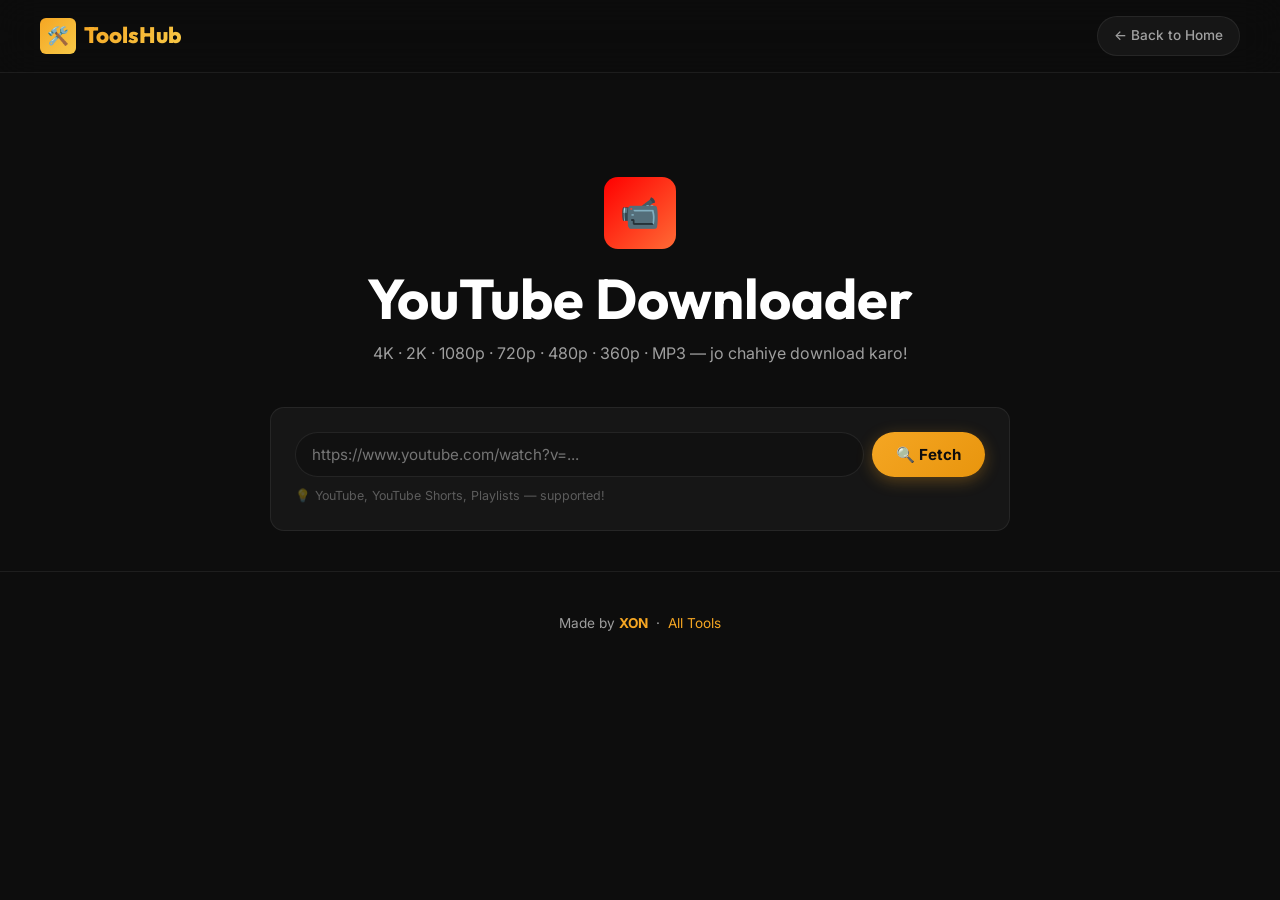
==== tools/youtube-downloader/index.html @ 8981f018 "XON Tools - Initial Release" ====
<!DOCTYPE html>
<html lang="en">
<head>
  <meta charset="UTF-8" />
  <meta name="viewport" content="width=device-width, initial-scale=1.0" />
  <title>YouTube Downloader — ToolsHub</title>
  <meta name="description" content="YouTube video aur audio free mein download karo — 4K, 2K, 1080p, 720p, MP3!" />
  <link rel="stylesheet" href="../../assets/css/global.css" />
  <style>
    .tool-page { max-width: 820px; margin: 0 auto; padding: var(--space-xl); }

    .url-row { display: flex; gap: var(--space-sm); }
    .url-row .input { flex: 1; border-radius: var(--radius-full); }
    .url-row .btn   { flex-shrink: 0; }

    /* Video Preview */
    .video-preview { display:none; border-radius: var(--radius-xl); overflow:hidden;
                     background: var(--bg-card); border: 1px solid var(--border); margin-top: var(--space-lg); }
    .thumb-wrap    { position: relative; }
    .preview-thumb { width: 100%; max-height: 280px; object-fit: cover; display: block; }
    .thumb-duration{ position: absolute; bottom: 10px; right: 10px; background: rgba(0,0,0,0.8);
                     padding: 4px 10px; border-radius: var(--radius-sm); font-size: 0.82rem; font-weight: 700; }
    .preview-info  { padding: var(--space-lg); }
    .preview-title { font-size: 1.1rem; font-weight: 700; margin-bottom: var(--space-sm); line-height: 1.4; }
    .preview-meta  { display:flex; gap: var(--space-md); flex-wrap: wrap; }
    .meta-item     { font-size: 0.8rem; color: var(--text-muted); }

    /* Quality Categories */
    .quality-section { margin-top: var(--space-lg); }
    .quality-cat     { margin-bottom: var(--space-lg); }
    .quality-label   { font-size: 0.78rem; font-weight: 700; letter-spacing: 0.08em;
                       text-transform: uppercase; color: var(--text-muted); margin-bottom: var(--space-sm); }

    .quality-grid    { display: grid; grid-template-columns: repeat(auto-fill, minmax(140px,1fr)); gap: var(--space-sm); }

    .q-btn {
      padding: 12px 10px; background: var(--bg-card); border: 1.5px solid var(--border);
      border-radius: var(--radius-md); color: var(--text-secondary); font-size: 0.82rem;
      font-weight: 600; cursor: pointer; transition: all var(--transition-fast);
      text-align: center; font-family: var(--font-body); position: relative; overflow: hidden;
    }
    .q-btn:hover { border-color: var(--accent-purple); color: var(--accent-purple);
                   background: rgba(108,99,255,0.12); }
    .q-btn.selected { border-color: var(--accent-purple); color: var(--text-primary);
                      background: rgba(108,99,255,0.25); box-shadow: 0 0 20px rgba(108,99,255,0.2); }

    /* Quality badges */
    .q-badge { display: block; font-size: 1.1rem; font-weight: 800; margin-bottom: 2px; }
    .q-sub   { font-size: 0.7rem; color: var(--text-muted); font-weight: 400; }
    .q-btn.selected .q-sub { color: rgba(255,255,255,0.6); }

    /* Special quality colors */
    .q-4k    .q-badge { color: #FFD700; }
    .q-2k    .q-badge { color: #00FFA3; }
    .q-1080  .q-badge { color: var(--accent-cyan); }
    .q-720   .q-badge { color: var(--accent-purple); }
    .q-audio .q-badge { color: var(--accent-pink); }

    .download-row { display: flex; gap: var(--space-sm); margin-top: var(--space-lg); align-items: center; }
    .selected-info { flex: 1; font-size: 0.85rem; color: var(--text-muted); }
    .selected-info strong { color: var(--accent-cyan); }

    .progress-wrap { display: none; margin-top: var(--space-md); }
    .progress-bar  { height: 8px; background: rgba(255,255,255,0.1); border-radius: 4px; overflow: hidden; }
    .progress-fill { height: 100%; background: linear-gradient(90deg, var(--accent-purple), var(--accent-cyan));
                     border-radius: 4px; width: 0%; transition: width 0.3s ease;
                     animation: prog-shimmer 1.5s infinite; }
    @keyframes prog-shimmer { 0%,100%{opacity:1} 50%{opacity:0.7} }

    @media (max-width: 540px) { .url-row { flex-direction: column; } .download-row { flex-direction: column; } }
  </style>
</head>
<body>

<nav class="navbar">
  <a href="../../index.html" class="nav-logo">
    <div class="logo-icon">🛠️</div><span>ToolsHub</span>
  </a>
  <a href="../../index.html" class="nav-back-btn">← Back to Home</a>
</nav>

<div class="tool-page">
  <div class="tool-header">
    <div class="tool-icon-big bg-youtube animate-float">📹</div>
    <h1>YouTube Downloader</h1>
    <p style="margin-top:8px;">4K · 2K · 1080p · 720p · 480p · 360p · MP3 — jo chahiye download karo!</p>
  </div>

  <div class="card animate-fadeInUp delay-1">
    <div class="url-row">
      <input type="url" id="yt-url" class="input"
             placeholder="https://www.youtube.com/watch?v=..."
             onkeydown="if(event.key==='Enter') fetchInfo()" />
      <button class="btn btn-primary" onclick="fetchInfo()" id="fetch-btn">🔍 Fetch</button>
    </div>
    <p style="font-size:0.78rem; color:var(--text-muted); margin-top: var(--space-sm);">
      💡 YouTube, YouTube Shorts, Playlists — supported!
    </p>
  </div>

  <!-- Video Preview -->
  <div class="video-preview animate-fadeInUp delay-2" id="video-preview">
    <div class="thumb-wrap">
      <img id="preview-thumb" class="preview-thumb" src="" alt="Thumbnail" />
      <span class="thumb-duration" id="preview-duration"></span>
    </div>
    <div class="preview-info">
      <div class="preview-title" id="preview-title"></div>
      <div class="preview-meta">
        <span class="meta-item">👁️ <span id="preview-views"></span> views</span>
        <span class="meta-item">👤 <span id="preview-channel"></span></span>
      </div>
    </div>
  </div>

  <!-- Quality Selector -->
  <div class="quality-section" id="quality-section" style="display:none;">

    <!-- Video Qualities -->
    <div class="quality-cat" id="cat-video">
      <div class="quality-label">🎬 Video Quality</div>
      <div class="quality-grid" id="grid-video"></div>
    </div>

    <!-- Audio Only -->
    <div class="quality-cat" id="cat-audio">
      <div class="quality-label">🎵 Audio Only</div>
      <div class="quality-grid" id="grid-audio"></div>
    </div>

    <!-- Download Bar -->
    <div class="download-row">
      <div class="selected-info" id="selected-info">👆 Upar se quality chuno</div>
      <button class="btn btn-primary" id="dl-btn" onclick="downloadVideo()" disabled>
        ⬇️ Download
      </button>
    </div>

    <div class="progress-wrap" id="progress-wrap">
      <div style="display:flex;justify-content:space-between;font-size:0.8rem;color:var(--text-muted);margin-bottom:6px;">
        <span id="progress-label">Downloading...</span>
        <span id="progress-pct"></span>
      </div>
      <div class="progress-bar"><div class="progress-fill" id="progress-fill"></div></div>
    </div>
  </div>

</div>

<footer class="footer">
  <p>Made by <strong style="color:#F5A623">XON</strong> &nbsp;&middot;&nbsp; <a href="../../index.html">All Tools</a></p>
</footer>

<script src="../../assets/js/global.js"></script>
<script>
  let videoInfo    = null;
  let selectedFmt  = null;

  // Quality ordering map for sorting
  const Q_ORDER = { '4K':0, '2K':1, '1440p':2, '1080p':3, '720p':4, '480p':5, '360p':6, '240p':7, '144p':8 };
  const AUDIO_ORDER = { 'MP3': 0, 'M4A': 1, 'WEBM Audio': 2, 'OGG': 3 };

  function fmtDuration(sec) {
    if (!sec) return '';
    const h = Math.floor(sec/3600), m = Math.floor((sec%3600)/60), s = sec%60;
    return h ? `${h}:${String(m).padStart(2,'0')}:${String(s).padStart(2,'0')}` : `${m}:${String(s).padStart(2,'0')}`;
  }
  function fmtViews(n) {
    if (!n) return '?';
    if (n >= 1e9) return (n/1e9).toFixed(1)+'B';
    if (n >= 1e6) return (n/1e6).toFixed(1)+'M';
    if (n >= 1e3) return (n/1e3).toFixed(1)+'K';
    return n;
  }

  async function fetchInfo() {
    const url = document.getElementById('yt-url').value.trim();
    if (!url) { showToast('YouTube URL daalen pehle!', 'error'); return; }

    const btn = document.getElementById('fetch-btn');
    setLoading(btn, true);
    document.getElementById('quality-section').style.display = 'none';
    document.getElementById('video-preview').style.display   = 'none';

    try {
      const res  = await fetch(`${API_BASE}/youtube/info`, {
        method: 'POST', headers: { 'Content-Type': 'application/json' },
        body: JSON.stringify({ url })
      });
      const data = await res.json();
      if (!res.ok) throw new Error(data.error || 'Fetch fail hua');

      videoInfo = data;
      renderPreview(data);
      renderQualities(data.formats || []);
      showToast('Video info mil gayi!', 'success');
    } catch(e) { showToast(e.message, 'error'); }
    finally { setLoading(btn, false); }
  }

  function renderPreview(d) {
    document.getElementById('preview-thumb').src    = d.thumbnail || '';
    document.getElementById('preview-title').textContent   = d.title || 'Unknown';
    document.getElementById('preview-duration').textContent= fmtDuration(d.duration);
    document.getElementById('preview-views').textContent   = fmtViews(d.view_count);
    document.getElementById('preview-channel').textContent = d.uploader || '';
    document.getElementById('video-preview').style.display = 'block';
  }

  function qualityLabel(fmt) {
    const h = fmt.height;
    if (h >= 2160) return '4K';
    if (h >= 1440) return '2K';
    if (h >= 1080) return '1080p';
    if (h >= 720)  return '720p';
    if (h >= 480)  return '480p';
    if (h >= 360)  return '360p';
    if (h >= 240)  return '240p';
    if (h)         return h+'p';
    return null;
  }

  function audioLabel(ext) {
    const map = { mp3:'MP3', m4a:'M4A', webm:'WEBM Audio', ogg:'OGG', opus:'OPUS' };
    return map[ext] || ext.toUpperCase();
  }

  function renderQualities(formats) {
    // Separate video + audio-only
    const videoFmts = [];
    const audioFmts = [];
    const seen = new Set();

    formats.forEach(f => {
      const lbl = f.label || '';
      const isAudio = lbl.toLowerCase().includes('audio') || (f.vcodec === 'none' || !f.height);
      if (isAudio) {
        // dedupe by ext
        const key = f.ext;
        if (!seen.has('a_'+key)) { seen.add('a_'+key); audioFmts.push(f); }
      } else {
        const qlbl = qualityLabel(f);
        if (qlbl && !seen.has(qlbl)) { seen.add(qlbl); videoFmts.push({...f, _qlbl: qlbl}); }
      }
    });

    // Sort video: 4K→144p
    videoFmts.sort((a,b) => (Q_ORDER[a._qlbl]??99) - (Q_ORDER[b._qlbl]??99));

    // Render video grid
    const vGrid = document.getElementById('grid-video');
    vGrid.innerHTML = '';
    if (videoFmts.length === 0) {
      vGrid.innerHTML = '<span style="color:var(--text-muted);font-size:0.82rem">Video formats nahi mile</span>';
    }
    videoFmts.forEach(f => {
      const ql = f._qlbl;
      const cls = ql === '4K' ? 'q-4k' : ql === '2K' ? 'q-2k' : ql === '1080p' ? 'q-1080' : 'q-720';
      const size = f.filesize ? ` · ${formatBytes(f.filesize)}` : '';
      const special = (ql === '4K' || ql === '2K') ? ' ⭐' : '';
      const btn = document.createElement('button');
      btn.className = `q-btn ${cls}`;
      btn.dataset.fmtId  = f.format_id;
      btn.dataset.label  = `${ql} Video (${f.ext.toUpperCase()})`;
      btn.innerHTML = `<span class="q-badge">${ql}${special}</span>
                       <span class="q-sub">${f.ext.toUpperCase()}${size}</span>`;
      btn.onclick = () => selectFmt(btn, f);
      vGrid.appendChild(btn);
    });

    // Render audio grid
    const aGrid = document.getElementById('grid-audio');
    aGrid.innerHTML = '';
    audioFmts.forEach(f => {
      const albl = audioLabel(f.ext);
      const size = f.filesize ? ` · ${formatBytes(f.filesize)}` : '';
      const btn  = document.createElement('button');
      btn.className = 'q-btn q-audio';
      btn.dataset.fmtId = f.format_id;
      btn.dataset.label = `${albl} Audio`;
      btn.innerHTML = `<span class="q-badge">🎵 ${albl}</span>
                       <span class="q-sub">Audio Only${size}</span>`;
      btn.onclick = () => selectFmt(btn, f);
      aGrid.appendChild(btn);
    });

    document.getElementById('quality-section').style.display = 'block';
    document.getElementById('dl-btn').disabled = true;
    selectedFmt = null;
    document.getElementById('selected-info').innerHTML = '👆 Upar se quality chuno';
  }

  function selectFmt(btn, fmt) {
    document.querySelectorAll('.q-btn').forEach(b => b.classList.remove('selected'));
    btn.classList.add('selected');
    selectedFmt = fmt;
    selectedFmt.label = btn.dataset.label;
    document.getElementById('selected-info').innerHTML =
      `Selected: <strong>${btn.dataset.label}</strong>`;
    document.getElementById('dl-btn').disabled = false;
  }

  async function downloadVideo() {
    if (!selectedFmt) { showToast('Quality select karo pehle!', 'error'); return; }
    const url     = document.getElementById('yt-url').value.trim();
    const quality = selectedFmt.label;   // e.g. '1080p', 'M4A', 'WEBM Audio'
    const btn     = document.getElementById('dl-btn');
    setLoading(btn, true);

    // Show progress bar
    const pw = document.getElementById('progress-wrap');
    const pf = document.getElementById('progress-fill');
    pw.style.display = 'block'; pf.style.width = '0%';
    document.getElementById('progress-label').textContent = quality + ' download ho raha hai...';

    // Fake progress (server-side download, we can't track real %)
    let fakeP = 0;
    const fakeTimer = setInterval(() => {
      fakeP = Math.min(fakeP + Math.random() * 5, 90);
      pf.style.width = fakeP + '%';
    }, 600);

    try {
      const res = await fetch(`${API_BASE}/youtube/download`, {
        method:  'POST',
        headers: { 'Content-Type': 'application/json' },
        body:    JSON.stringify({ url, quality }),
      });

      clearInterval(fakeTimer);

      if (!res.ok) {
        const err = await res.json();
        throw new Error(err.error || 'Download fail ho gaya');
      }

      pf.style.width = '95%';
      document.getElementById('progress-label').textContent = 'File taiyar — saving...';

      // Get filename from Content-Disposition header
      const cd       = res.headers.get('Content-Disposition') || '';
      const match    = cd.match(/filename="?([^"]+)"?/);
      const filename = match ? match[1] : `video_${quality}.mp4`;

      // Trigger browser download
      const blob    = await res.blob();
      const blobUrl = URL.createObjectURL(blob);
      const a = document.createElement('a');
      a.href = blobUrl; a.download = filename;
      document.body.appendChild(a); a.click();
      setTimeout(() => { URL.revokeObjectURL(blobUrl); a.remove(); }, 2000);

      pf.style.width = '100%';
      document.getElementById('progress-label').textContent = 'Download complete! ✅';
      showToast('Download ho gaya! 🎉', 'success');
      setTimeout(() => { pw.style.display = 'none'; }, 3000);

    } catch (e) {
      clearInterval(fakeTimer);
      pw.style.display = 'none';
      showToast(e.message || 'Download fail ho gaya', 'error');
    } finally {
      setLoading(btn, false);
    }
  }
</script>
</body>
</html>
---- assets/css/global.css ----
/* ============================================================
   GLOBAL CSS — Multi-Tool Website Design System
   ============================================================ */

@import url('https://fonts.googleapis.com/css2?family=Inter:wght@300;400;500;600;700;800&family=Outfit:wght@300;400;500;600;700;800&display=swap');

/* ── CSS Variables / Design Tokens ── */
:root {
  /* ── Backgrounds — Pure Black ── */
  --bg-primary:    #0D0D0D;
  --bg-secondary:  #111111;
  --bg-card:       #161616;
  --bg-card-hover: #1C1C1C;
  --bg-sidebar:    #0A0A0A;

  /* ── Accents ── */
  --accent-purple: #F5A623;   /* Amber/Gold — like the ⚡ in screenshot */
  --accent-cyan:   #FFFFFF;   /* Pure white for highlights */
  --accent-pink:   #FF5C5C;   /* Error/danger red */
  --accent-green:  #4ADE80;   /* Success green */
  --accent-blue:   #60A5FA;   /* Info blue */

  /* ── Text ── */
  --text-primary:   #FFFFFF;
  --text-secondary: rgba(255,255,255,0.60);
  --text-muted:     rgba(255,255,255,0.30);

  /* ── Borders ── */
  --border:         rgba(255,255,255,0.07);
  --border-hover:   rgba(255,255,255,0.15);
  --border-glow:    rgba(245,166,35,0.4);

  /* ── Gradients ── */
  --grad-purple: linear-gradient(135deg, #F5A623, #F7C948);
  --grad-cyan:   linear-gradient(135deg, #FFFFFF, #E0E0E0);
  --grad-hero:   linear-gradient(135deg, #0D0D0D 0%, #111111 50%, #0F0F0F 100%);
  --grad-card:   linear-gradient(135deg, rgba(245,166,35,0.06), rgba(255,255,255,0.02));

  /* ── Typography ── */
  --font-heading: 'Outfit', sans-serif;
  --font-body:    'Inter', sans-serif;

  /* ── Spacing ── */
  --space-xs:  4px;
  --space-sm:  8px;
  --space-md:  16px;
  --space-lg:  24px;
  --space-xl:  40px;
  --space-2xl: 64px;
  --space-3xl: 96px;

  /* ── Radius ── */
  --radius-sm:   6px;
  --radius-md:   10px;
  --radius-lg:   14px;
  --radius-xl:   20px;
  --radius-full: 9999px;

  /* ── Shadows ── */
  --shadow-card:  0 1px 3px rgba(0,0,0,0.6), 0 4px 16px rgba(0,0,0,0.4);
  --shadow-glow:  0 0 30px rgba(245,166,35,0.15);
  --shadow-hover: 0 4px 24px rgba(245,166,35,0.2);

  /* ── Transitions ── */
  --transition-fast:   0.15s ease;
  --transition-normal: 0.25s ease;
  --transition-slow:   0.4s ease;

  /* ── Z-index ── */
  --z-nav:     100;
  --z-modal:   200;
  --z-tooltip: 300;
}


/* ── Reset & Base ── */
*, *::before, *::after {
  box-sizing: border-box;
  margin: 0;
  padding: 0;
}

html {
  scroll-behavior: smooth;
  font-size: 16px;
}

body {
  font-family: var(--font-body);
  background: var(--bg-primary);
  color: var(--text-primary);
  line-height: 1.6;
  min-height: 100vh;
  overflow-x: hidden;
  -webkit-font-smoothing: antialiased;
}

/* ── Typography ── */
h1, h2, h3, h4, h5, h6 {
  font-family: var(--font-heading);
  font-weight: 700;
  line-height: 1.2;
}

h1 { font-size: clamp(2rem, 5vw, 3.5rem); }
h2 { font-size: clamp(1.5rem, 3vw, 2.5rem); }
h3 { font-size: clamp(1.2rem, 2.5vw, 1.75rem); }
h4 { font-size: 1.25rem; }

p {
  color: var(--text-secondary);
  line-height: 1.7;
}

a {
  color: var(--accent-purple);
  text-decoration: none;
  transition: color var(--transition-fast);
}
a:hover { color: var(--accent-cyan); }

/* ── Scrollbar ── */
::-webkit-scrollbar { width: 5px; }
::-webkit-scrollbar-track { background: #0D0D0D; }
::-webkit-scrollbar-thumb {
  background: #333;
  border-radius: var(--radius-full);
}
::-webkit-scrollbar-thumb:hover { background: #F5A623; }

/* ── Navbar ── */
.navbar {
  position: sticky;
  top: 0;
  z-index: var(--z-nav);
  display: flex;
  align-items: center;
  justify-content: space-between;
  padding: var(--space-md) var(--space-xl);
  background: rgba(13,13,13,0.92);
  backdrop-filter: blur(20px);
  -webkit-backdrop-filter: blur(20px);
  border-bottom: 1px solid var(--border);
  transition: all var(--transition-normal);
}

.nav-logo {
  display: flex;
  align-items: center;
  gap: var(--space-sm);
  font-family: var(--font-heading);
  font-size: 1.4rem;
  font-weight: 800;
  color: var(--text-primary);
  text-decoration: none;
}

.nav-logo .logo-icon {
  width: 36px;
  height: 36px;
  background: var(--grad-purple);
  border-radius: var(--radius-sm);
  display: flex;
  align-items: center;
  justify-content: center;
  font-size: 1.1rem;
}

.nav-logo span { 
  background: linear-gradient(135deg, #F5A623, #F7C948);
  -webkit-background-clip: text;
  -webkit-text-fill-color: transparent;
  background-clip: text;
}

.nav-links {
  display: flex;
  align-items: center;
  gap: var(--space-lg);
  list-style: none;
}

.nav-links a {
  color: var(--text-secondary);
  font-size: 0.9rem;
  font-weight: 500;
  transition: color var(--transition-fast);
}
.nav-links a:hover { color: var(--text-primary); }

.nav-back-btn {
  display: flex;
  align-items: center;
  gap: var(--space-xs);
  padding: 8px 16px;
  background: var(--bg-card);
  border: 1px solid var(--border);
  border-radius: var(--radius-full);
  color: var(--text-secondary);
  font-size: 0.85rem;
  font-weight: 500;
  text-decoration: none;
  transition: all var(--transition-fast);
}
.nav-back-btn:hover {
  background: var(--bg-card-hover);
  color: var(--text-primary);
  border-color: rgba(245,166,35,0.5);
}

/* ── Buttons ── */
.btn {
  display: inline-flex;
  align-items: center;
  justify-content: center;
  gap: var(--space-xs);
  padding: 12px 24px;
  border: none;
  border-radius: var(--radius-full);
  font-family: var(--font-body);
  font-size: 0.95rem;
  font-weight: 600;
  cursor: pointer;
  transition: all var(--transition-normal);
  text-decoration: none;
  white-space: nowrap;
}

.btn-primary {
  background: linear-gradient(135deg, #F5A623, #E8950D);
  color: #0D0D0D;
  font-weight: 700;
  box-shadow: 0 4px 16px rgba(245,166,35,0.3);
}
.btn-primary:hover {
  transform: translateY(-2px);
  box-shadow: 0 6px 24px rgba(245,166,35,0.5);
  color: #0D0D0D;
}

.btn-secondary {
  background: transparent;
  color: var(--text-primary);
  border: 1px solid var(--border);
}
.btn-secondary:hover {
  background: #1C1C1C;
  border-color: rgba(255,255,255,0.2);
  color: var(--text-primary);
}

.btn-cyan {
  background: #FFFFFF;
  color: #0D0D0D;
  font-weight: 700;
  box-shadow: 0 4px 16px rgba(255,255,255,0.1);
}
.btn-cyan:hover {
  transform: translateY(-2px);
  box-shadow: 0 6px 24px rgba(255,255,255,0.2);
  color: #0D0D0D;
}

.btn-lg { padding: 14px 32px; font-size: 1rem; }
.btn-sm { padding: 8px 16px; font-size: 0.85rem; }
.btn-full { width: 100%; }

.btn:disabled {
  opacity: 0.5;
  cursor: not-allowed;
  transform: none !important;
}

/* ── Cards ── */
.card {
  background: var(--bg-card);
  border: 1px solid var(--border);
  border-radius: var(--radius-lg);
  padding: var(--space-lg);
  transition: all var(--transition-normal);
}

.card:hover {
  background: var(--bg-card-hover);
  border-color: rgba(245,166,35,0.2);
  transform: translateY(-3px);
  box-shadow: 0 4px 20px rgba(0,0,0,0.5);
}

/* ── Form Inputs ── */
.input-group {
  display: flex;
  flex-direction: column;
  gap: var(--space-xs);
  margin-bottom: var(--space-md);
}

.input-group label {
  font-size: 0.85rem;
  font-weight: 500;
  color: var(--text-secondary);
}

.input, textarea, select {
  width: 100%;
  padding: 12px 16px;
  background: #111111;
  border: 1px solid rgba(255,255,255,0.08);
  border-radius: var(--radius-md);
  color: var(--text-primary);
  font-family: var(--font-body);
  font-size: 0.95rem;
  outline: none;
  transition: all var(--transition-fast);
  -webkit-appearance: none;
}

.input:focus, textarea:focus, select:focus {
  border-color: #F5A623;
  background: #161616;
  box-shadow: 0 0 0 3px rgba(245,166,35,0.12);
}

textarea {
  resize: vertical;
  min-height: 120px;
}

select option {
  background: #111111;
  color: var(--text-primary);
}

/* ── Badge ── */
.badge {
  display: inline-flex;
  align-items: center;
  padding: 4px 10px;
  border-radius: var(--radius-full);
  font-size: 0.75rem;
  font-weight: 600;
  letter-spacing: 0.03em;
}
.badge-purple { background: rgba(108,99,255,0.2); color: var(--accent-purple); border: 1px solid rgba(108,99,255,0.3); }
.badge-cyan   { background: rgba(0,212,255,0.15); color: var(--accent-cyan);   border: 1px solid rgba(0,212,255,0.3); }
.badge-green  { background: rgba(0,255,163,0.15); color: var(--accent-green);  border: 1px solid rgba(0,255,163,0.3); }
.badge-pink   { background: rgba(255,107,157,0.15); color: var(--accent-pink); border: 1px solid rgba(255,107,157,0.3); }

/* ── Result Box ── */
.result-box {
  background: rgba(0,0,0,0.3);
  border: 1px solid var(--border);
  border-radius: var(--radius-md);
  padding: var(--space-md);
  font-family: 'Courier New', monospace;
  font-size: 0.9rem;
  color: var(--accent-cyan);
  word-break: break-all;
  min-height: 60px;
  line-height: 1.6;
}

/* ── Loading Spinner ── */
.spinner {
  width: 20px;
  height: 20px;
  border: 2px solid rgba(245,166,35,0.2);
  border-top-color: #F5A623;
  border-radius: 50%;
  animation: spin 0.7s linear infinite;
  display: inline-block;
}

@keyframes spin {
  to { transform: rotate(360deg); }
}

/* ── Section ── */
.section {
  padding: var(--space-3xl) var(--space-xl);
  max-width: 1200px;
  margin: 0 auto;
}

.section-title {
  text-align: center;
  margin-bottom: var(--space-xl);
}

.section-title h2 {
  margin-bottom: var(--space-sm);
}

/* ── Tool Page Header ── */
.tool-header {
  text-align: center;
  padding: var(--space-2xl) var(--space-xl) var(--space-xl);
  max-width: 700px;
  margin: 0 auto;
}

.tool-icon-big {
  width: 72px;
  height: 72px;
  border-radius: var(--radius-lg);
  display: flex;
  align-items: center;
  justify-content: center;
  font-size: 2rem;
  margin: 0 auto var(--space-md);
}

/* ── Footer ── */
.footer {
  border-top: 1px solid var(--border);
  padding: var(--space-xl);
  text-align: center;
  color: var(--text-muted);
  font-size: 0.85rem;
}

.footer a {
  color: #F5A623;
}

/* ── Utility ── */
.text-center  { text-align: center; }
.text-gradient {
  background: linear-gradient(135deg, #F5A623, #F7C948);
  -webkit-background-clip: text;
  -webkit-text-fill-color: transparent;
  background-clip: text;
}
.hidden  { display: none !important; }
.flex    { display: flex; }
.gap-sm  { gap: var(--space-sm); }
.gap-md  { gap: var(--space-md); }
.mt-md   { margin-top: var(--space-md); }
.mt-lg   { margin-top: var(--space-lg); }
.mb-md   { margin-bottom: var(--space-md); }
.mb-lg   { margin-bottom: var(--space-lg); }

/* ── Animations ── */
@keyframes fadeInUp {
  from { opacity: 0; transform: translateY(30px); }
  to   { opacity: 1; transform: translateY(0); }
}

@keyframes fadeIn {
  from { opacity: 0; }
  to   { opacity: 1; }
}

@keyframes float {
  0%, 100% { transform: translateY(0px); }
  50%       { transform: translateY(-10px); }
}

@keyframes pulse-glow {
  0%, 100% { box-shadow: 0 0 20px rgba(108,99,255,0.3); }
  50%       { box-shadow: 0 0 40px rgba(108,99,255,0.6); }
}

.animate-fadeInUp { animation: fadeInUp 0.6s ease forwards; }
.animate-fadeIn   { animation: fadeIn 0.4s ease forwards; }
.animate-float    { animation: float 3s ease-in-out infinite; }
.animate-glow     { animation: pulse-glow 2s ease-in-out infinite; }

/* Stagger delays */
.delay-1 { animation-delay: 0.1s; opacity: 0; }
.delay-2 { animation-delay: 0.2s; opacity: 0; }
.delay-3 { animation-delay: 0.3s; opacity: 0; }
.delay-4 { animation-delay: 0.4s; opacity: 0; }
.delay-5 { animation-delay: 0.5s; opacity: 0; }

/* ── Toast Notification ── */
.toast-container {
  position: fixed;
  bottom: 24px;
  right: 24px;
  z-index: var(--z-tooltip);
  display: flex;
  flex-direction: column;
  gap: var(--space-sm);
}

.toast {
  padding: 12px 20px;
  border-radius: var(--radius-md);
  font-size: 0.9rem;
  font-weight: 500;
  background: rgba(15,16,41,0.95);
  border: 1px solid var(--border);
  backdrop-filter: blur(20px);
  animation: fadeInUp 0.3s ease;
  max-width: 320px;
  display: flex;
  align-items: center;
  gap: var(--space-sm);
}

.toast.success { border-color: var(--accent-green); color: var(--accent-green); }
.toast.error   { border-color: var(--accent-pink);  color: var(--accent-pink); }
.toast.info    { border-color: var(--accent-cyan);  color: var(--accent-cyan); }

/* ── Responsive ── */
@media (max-width: 768px) {
  .navbar { padding: var(--space-md); }
  .section { padding: var(--space-xl) var(--space-md); }
  .nav-links { display: none; }
}

/* ── Utility Helpers ── */
.flex        { display: flex; }
.flex-col    { display: flex; flex-direction: column; }
.gap-xs      { gap: var(--space-xs); }
.gap-sm      { gap: var(--space-sm); }
.gap-md      { gap: var(--space-md); }
.mt-sm       { margin-top: var(--space-sm); }
.mt-md       { margin-top: var(--space-md); }
.mt-lg       { margin-top: var(--space-lg); }
.mb-md       { margin-bottom: var(--space-md); }
.mb-sm       { margin-bottom: var(--space-sm); }
.text-center { text-align: center; }
.w-full      { width: 100%; }

/* Small button variant */
.btn-sm {
  padding: 7px 16px !important;
  font-size: 0.82rem !important;
}

/* Background variants for tool icons */
.bg-image    { background: linear-gradient(135deg, #FF6B9D, #C44569); }
.bg-pdf      { background: linear-gradient(135deg, #FC5C7D, #6A3093); }
.bg-text     { background: linear-gradient(135deg, #43E97B, #38F9D7); }
.bg-color    { background: linear-gradient(135deg, #F093FB, #F5576C); }
.bg-qr       { background: linear-gradient(135deg, #4FACFE, #00F2FE); }
.bg-password { background: linear-gradient(135deg, #43E97B, #38F9D7); }
.bg-converter{ background: linear-gradient(135deg, #FA709A, #FEE140); }
.bg-age      { background: linear-gradient(135deg, #A18CD1, #FBC2EB); }
.bg-base64   { background: linear-gradient(135deg, #F7971E, #FFD200); }
.bg-youtube  { background: linear-gradient(135deg, #FF0000, #FF6B35); }
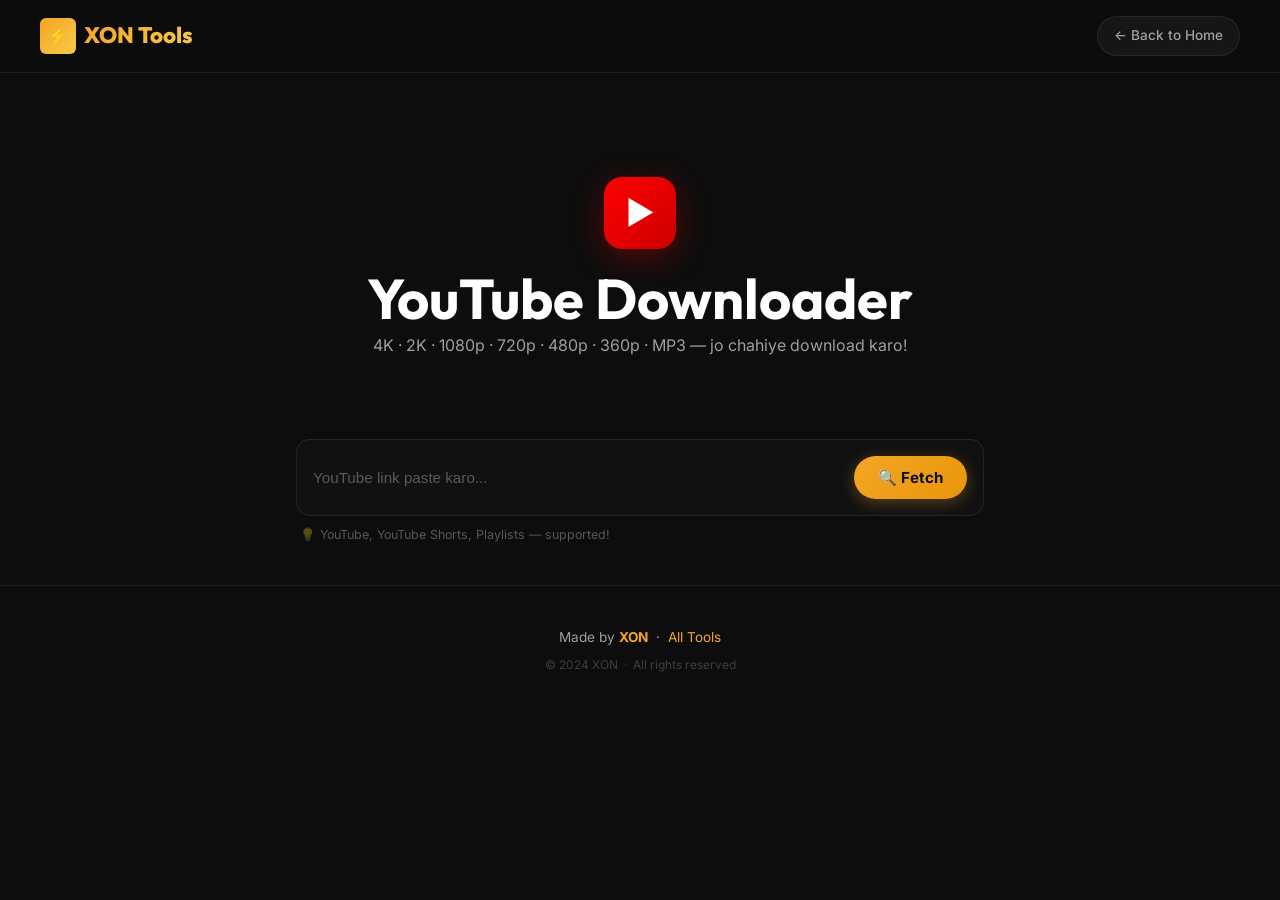
==== commit 3152db2c: "YouTube: switch to Invidious API (client-side, no server/bot issues)" ====
--- a/tools/youtube-downloader/index.html
+++ b/tools/youtube-downloader/index.html
@@ -1,368 +1,408 @@
 <!DOCTYPE html>
-<html lang="en">
+<html lang="hi">
 <head>
-  <meta charset="UTF-8" />
-  <meta name="viewport" content="width=device-width, initial-scale=1.0" />
-  <title>YouTube Downloader — ToolsHub</title>
-  <meta name="description" content="YouTube video aur audio free mein download karo — 4K, 2K, 1080p, 720p, MP3!" />
-  <link rel="stylesheet" href="../../assets/css/global.css" />
+  <meta charset="UTF-8"/>
+  <meta name="viewport" content="width=device-width, initial-scale=1.0"/>
+  <title>YouTube Downloader — XON Tools</title>
+  <meta name="description" content="YouTube videos free mein download karo — 1080p, 720p, 480p, MP4, Audio"/>
+  <link rel="stylesheet" href="../../assets/css/global.css"/>
   <style>
-    .tool-page { max-width: 820px; margin: 0 auto; padding: var(--space-xl); }
-
-    .url-row { display: flex; gap: var(--space-sm); }
-    .url-row .input { flex: 1; border-radius: var(--radius-full); }
-    .url-row .btn   { flex-shrink: 0; }
-
-    /* Video Preview */
-    .video-preview { display:none; border-radius: var(--radius-xl); overflow:hidden;
-                     background: var(--bg-card); border: 1px solid var(--border); margin-top: var(--space-lg); }
-    .thumb-wrap    { position: relative; }
-    .preview-thumb { width: 100%; max-height: 280px; object-fit: cover; display: block; }
-    .thumb-duration{ position: absolute; bottom: 10px; right: 10px; background: rgba(0,0,0,0.8);
-                     padding: 4px 10px; border-radius: var(--radius-sm); font-size: 0.82rem; font-weight: 700; }
-    .preview-info  { padding: var(--space-lg); }
-    .preview-title { font-size: 1.1rem; font-weight: 700; margin-bottom: var(--space-sm); line-height: 1.4; }
-    .preview-meta  { display:flex; gap: var(--space-md); flex-wrap: wrap; }
-    .meta-item     { font-size: 0.8rem; color: var(--text-muted); }
-
-    /* Quality Categories */
-    .quality-section { margin-top: var(--space-lg); }
-    .quality-cat     { margin-bottom: var(--space-lg); }
-    .quality-label   { font-size: 0.78rem; font-weight: 700; letter-spacing: 0.08em;
-                       text-transform: uppercase; color: var(--text-muted); margin-bottom: var(--space-sm); }
-
-    .quality-grid    { display: grid; grid-template-columns: repeat(auto-fill, minmax(140px,1fr)); gap: var(--space-sm); }
-
-    .q-btn {
-      padding: 12px 10px; background: var(--bg-card); border: 1.5px solid var(--border);
-      border-radius: var(--radius-md); color: var(--text-secondary); font-size: 0.82rem;
-      font-weight: 600; cursor: pointer; transition: all var(--transition-fast);
-      text-align: center; font-family: var(--font-body); position: relative; overflow: hidden;
-    }
-    .q-btn:hover { border-color: var(--accent-purple); color: var(--accent-purple);
-                   background: rgba(108,99,255,0.12); }
-    .q-btn.selected { border-color: var(--accent-purple); color: var(--text-primary);
-                      background: rgba(108,99,255,0.25); box-shadow: 0 0 20px rgba(108,99,255,0.2); }
-
-    /* Quality badges */
-    .q-badge { display: block; font-size: 1.1rem; font-weight: 800; margin-bottom: 2px; }
-    .q-sub   { font-size: 0.7rem; color: var(--text-muted); font-weight: 400; }
-    .q-btn.selected .q-sub { color: rgba(255,255,255,0.6); }
-
-    /* Special quality colors */
-    .q-4k    .q-badge { color: #FFD700; }
-    .q-2k    .q-badge { color: #00FFA3; }
-    .q-1080  .q-badge { color: var(--accent-cyan); }
-    .q-720   .q-badge { color: var(--accent-purple); }
-    .q-audio .q-badge { color: var(--accent-pink); }
-
-    .download-row { display: flex; gap: var(--space-sm); margin-top: var(--space-lg); align-items: center; }
-    .selected-info { flex: 1; font-size: 0.85rem; color: var(--text-muted); }
-    .selected-info strong { color: var(--accent-cyan); }
-
-    .progress-wrap { display: none; margin-top: var(--space-md); }
-    .progress-bar  { height: 8px; background: rgba(255,255,255,0.1); border-radius: 4px; overflow: hidden; }
-    .progress-fill { height: 100%; background: linear-gradient(90deg, var(--accent-purple), var(--accent-cyan));
-                     border-radius: 4px; width: 0%; transition: width 0.3s ease;
-                     animation: prog-shimmer 1.5s infinite; }
-    @keyframes prog-shimmer { 0%,100%{opacity:1} 50%{opacity:0.7} }
-
-    @media (max-width: 540px) { .url-row { flex-direction: column; } .download-row { flex-direction: column; } }
+    body { background: #0D0D0D; }
+
+    .yt-wrap {
+      max-width: 720px;
+      margin: 0 auto;
+      padding: var(--space-xl) var(--space-md);
+    }
+
+    .tool-header { margin-bottom: var(--space-xl); }
+
+    .icon-box {
+      width: 72px; height: 72px;
+      background: linear-gradient(135deg,#FF0000,#CC0000);
+      border-radius: 18px;
+      display: flex; align-items: center; justify-content: center;
+      font-size: 2rem; margin: 0 auto var(--space-md);
+      box-shadow: 0 8px 32px rgba(255,0,0,0.3);
+    }
+
+    .search-box {
+      display: flex; gap: var(--space-sm);
+      background: #111;
+      border: 1px solid rgba(255,255,255,0.08);
+      border-radius: var(--radius-lg);
+      padding: var(--space-md);
+      margin-bottom: var(--space-sm);
+    }
+    .search-box input {
+      flex: 1; background: transparent; border: none;
+      color: #fff; font-size: 0.95rem; outline: none;
+    }
+    .search-box input::placeholder { color: rgba(255,255,255,0.3); }
+
+    .hint { font-size: 0.78rem; color: rgba(255,255,255,0.3); padding-left: 4px; }
+
+    /* ── Video Card ── */
+    .video-card {
+      display: none;
+      background: #111;
+      border: 1px solid rgba(255,255,255,0.08);
+      border-radius: var(--radius-lg);
+      overflow: hidden;
+      margin-top: var(--space-lg);
+    }
+    .video-card.show { display: block; }
+
+    .thumb-wrap { position: relative; }
+    .thumb-wrap img { width: 100%; max-height: 280px; object-fit: cover; display: block; }
+    .duration-badge {
+      position: absolute; bottom: 8px; right: 8px;
+      background: rgba(0,0,0,0.8); color: #fff;
+      font-size: 0.75rem; padding: 2px 8px;
+      border-radius: 4px; font-weight: 600;
+    }
+
+    .video-meta { padding: var(--space-md); border-bottom: 1px solid rgba(255,255,255,0.06); }
+    .video-meta h3 { font-size: 1rem; font-weight: 600; margin-bottom: 4px; }
+    .video-meta p  { font-size: 0.8rem; color: rgba(255,255,255,0.45); }
+
+    /* ── Format Grid ── */
+    .formats-section { padding: var(--space-md); }
+    .formats-section h4 { font-size: 0.8rem; color: rgba(255,255,255,0.4); letter-spacing: 0.08em; text-transform: uppercase; margin-bottom: var(--space-sm); }
+
+    .fmt-grid {
+      display: grid;
+      grid-template-columns: repeat(auto-fill, minmax(120px, 1fr));
+      gap: var(--space-sm);
+      margin-bottom: var(--space-md);
+    }
+
+    .fmt-btn {
+      background: #161616;
+      border: 1px solid rgba(255,255,255,0.08);
+      border-radius: var(--radius-md);
+      padding: 10px 8px;
+      text-align: center;
+      cursor: pointer;
+      transition: all 0.2s;
+      color: #fff;
+    }
+    .fmt-btn:hover  { border-color: rgba(245,166,35,0.4); background: #1C1C1C; }
+    .fmt-btn.active { border-color: #F5A623; background: rgba(245,166,35,0.1); }
+
+    .fmt-btn .qlabel { font-size: 1rem; font-weight: 700; color: #F5A623; }
+    .fmt-btn .qsub   { font-size: 0.7rem; color: rgba(255,255,255,0.4); margin-top: 2px; }
+
+    /* ── Progress ── */
+    .progress-wrap {
+      display: none;
+      background: rgba(255,255,255,0.04);
+      border-radius: var(--radius-full);
+      height: 6px;
+      margin: var(--space-md) 0;
+      overflow: hidden;
+    }
+    .progress-fill {
+      height: 100%;
+      background: linear-gradient(90deg, #F5A623, #FFD700);
+      border-radius: var(--radius-full);
+      width: 0%;
+      transition: width 0.4s ease;
+    }
+    .progress-label { font-size: 0.8rem; color: rgba(255,255,255,0.5); margin-bottom: var(--space-sm); }
+
+    /* ── Selected ── */
+    #selected-info { font-size: 0.85rem; color: rgba(255,255,255,0.5); margin-bottom: var(--space-sm); }
+
+    .dl-row { display: flex; gap: var(--space-sm); align-items: center; flex-wrap: wrap; }
+
+    /* ── Notice ── */
+    .notice {
+      background: rgba(245,166,35,0.08);
+      border: 1px solid rgba(245,166,35,0.2);
+      border-radius: var(--radius-md);
+      padding: var(--space-sm) var(--space-md);
+      font-size: 0.8rem;
+      color: rgba(255,255,255,0.55);
+      margin-top: var(--space-md);
+    }
   </style>
 </head>
 <body>
 
 <nav class="navbar">
-  <a href="../../index.html" class="nav-logo">
-    <div class="logo-icon">🛠️</div><span>ToolsHub</span>
+  <a class="nav-logo" href="../../index.html">
+    <div class="logo-icon">⚡</div>
+    <span>XON Tools</span>
   </a>
-  <a href="../../index.html" class="nav-back-btn">← Back to Home</a>
+  <a class="nav-back-btn" href="../../index.html">← Back to Home</a>
 </nav>
 
-<div class="tool-page">
-  <div class="tool-header">
-    <div class="tool-icon-big bg-youtube animate-float">📹</div>
+<div class="yt-wrap">
+  <!-- Header -->
+  <div class="tool-header text-center">
+    <div class="icon-box">▶️</div>
     <h1>YouTube Downloader</h1>
-    <p style="margin-top:8px;">4K · 2K · 1080p · 720p · 480p · 360p · MP3 — jo chahiye download karo!</p>
+    <p>4K · 2K · 1080p · 720p · 480p · 360p · MP3 — jo chahiye download karo!</p>
   </div>
 
-  <div class="card animate-fadeInUp delay-1">
-    <div class="url-row">
-      <input type="url" id="yt-url" class="input"
-             placeholder="https://www.youtube.com/watch?v=..."
-             onkeydown="if(event.key==='Enter') fetchInfo()" />
-      <button class="btn btn-primary" onclick="fetchInfo()" id="fetch-btn">🔍 Fetch</button>
+  <!-- URL Input -->
+  <div class="search-box">
+    <input id="yt-url" type="text" placeholder="YouTube link paste karo..." autocomplete="off"/>
+    <button class="btn btn-primary" id="fetch-btn" onclick="fetchInfo()">
+      🔍 Fetch
+    </button>
+  </div>
+  <p class="hint">💡 YouTube, YouTube Shorts, Playlists — supported!</p>
+
+  <!-- Video Card -->
+  <div class="video-card" id="video-card">
+    <div class="thumb-wrap">
+      <img id="thumb" src="" alt="thumbnail"/>
+      <span class="duration-badge" id="dur-badge">0:00</span>
     </div>
-    <p style="font-size:0.78rem; color:var(--text-muted); margin-top: var(--space-sm);">
-      💡 YouTube, YouTube Shorts, Playlists — supported!
-    </p>
-  </div>
-
-  <!-- Video Preview -->
-  <div class="video-preview animate-fadeInUp delay-2" id="video-preview">
-    <div class="thumb-wrap">
-      <img id="preview-thumb" class="preview-thumb" src="" alt="Thumbnail" />
-      <span class="thumb-duration" id="preview-duration"></span>
+    <div class="video-meta">
+      <h3 id="vid-title">—</h3>
+      <p id="vid-author">—</p>
     </div>
-    <div class="preview-info">
-      <div class="preview-title" id="preview-title"></div>
-      <div class="preview-meta">
-        <span class="meta-item">👁️ <span id="preview-views"></span> views</span>
-        <span class="meta-item">👤 <span id="preview-channel"></span></span>
+
+    <div class="formats-section">
+      <!-- Video formats -->
+      <h4>📹 Video</h4>
+      <div class="fmt-grid" id="video-grid"></div>
+
+      <!-- Audio formats -->
+      <h4>🎵 Audio Only</h4>
+      <div class="fmt-grid" id="audio-grid"></div>
+
+      <!-- Download row -->
+      <p id="selected-info">Upar se quality choose karo</p>
+      <div class="progress-label" id="progress-label"></div>
+      <div class="progress-wrap" id="progress-wrap">
+        <div class="progress-fill" id="progress-fill"></div>
+      </div>
+      <div class="dl-row">
+        <button class="btn btn-primary btn-lg" id="dl-btn" disabled onclick="downloadVideo()">
+          ⬇️ Download
+        </button>
+        <span id="dl-status" style="font-size:0.85rem;color:rgba(255,255,255,0.4)"></span>
+      </div>
+
+      <div class="notice">
+        ℹ️ Video 720p tak directly download hogi. 1080p+ ke liye thoda wait karo.
+        Server-free download — fast aur secure!
       </div>
     </div>
   </div>
-
-  <!-- Quality Selector -->
-  <div class="quality-section" id="quality-section" style="display:none;">
-
-    <!-- Video Qualities -->
-    <div class="quality-cat" id="cat-video">
-      <div class="quality-label">🎬 Video Quality</div>
-      <div class="quality-grid" id="grid-video"></div>
-    </div>
-
-    <!-- Audio Only -->
-    <div class="quality-cat" id="cat-audio">
-      <div class="quality-label">🎵 Audio Only</div>
-      <div class="quality-grid" id="grid-audio"></div>
-    </div>
-
-    <!-- Download Bar -->
-    <div class="download-row">
-      <div class="selected-info" id="selected-info">👆 Upar se quality chuno</div>
-      <button class="btn btn-primary" id="dl-btn" onclick="downloadVideo()" disabled>
-        ⬇️ Download
-      </button>
-    </div>
-
-    <div class="progress-wrap" id="progress-wrap">
-      <div style="display:flex;justify-content:space-between;font-size:0.8rem;color:var(--text-muted);margin-bottom:6px;">
-        <span id="progress-label">Downloading...</span>
-        <span id="progress-pct"></span>
-      </div>
-      <div class="progress-bar"><div class="progress-fill" id="progress-fill"></div></div>
-    </div>
-  </div>
-
 </div>
 
 <footer class="footer">
   <p>Made by <strong style="color:#F5A623">XON</strong> &nbsp;&middot;&nbsp; <a href="../../index.html">All Tools</a></p>
+  <p style="margin-top:6px;font-size:0.75rem;color:rgba(255,255,255,0.2);">&copy; 2024 XON &nbsp;&middot;&nbsp; All rights reserved</p>
 </footer>
 
 <script src="../../assets/js/global.js"></script>
 <script>
-  let videoInfo    = null;
-  let selectedFmt  = null;
-
-  // Quality ordering map for sorting
-  const Q_ORDER = { '4K':0, '2K':1, '1440p':2, '1080p':3, '720p':4, '480p':5, '360p':6, '240p':7, '144p':8 };
-  const AUDIO_ORDER = { 'MP3': 0, 'M4A': 1, 'WEBM Audio': 2, 'OGG': 3 };
-
-  function fmtDuration(sec) {
-    if (!sec) return '';
-    const h = Math.floor(sec/3600), m = Math.floor((sec%3600)/60), s = sec%60;
-    return h ? `${h}:${String(m).padStart(2,'0')}:${String(s).padStart(2,'0')}` : `${m}:${String(s).padStart(2,'0')}`;
+// ── Invidious instances (fallback chain) ──
+const INSTANCES = [
+  'https://inv.nadeko.net',
+  'https://invidious.nerdvpn.de',
+  'https://yt.artemislena.eu',
+  'https://invidious.privacyredirect.com',
+  'https://invidious.perennialte.ch',
+];
+
+let videoData   = null;
+let selectedFmt = null;
+
+// ── Extract video ID ──
+function getVideoId(url) {
+  const m = url.match(/(?:youtu\.be\/|youtube\.com\/(?:watch\?v=|embed\/|shorts\/|live\/))([^&?/\s]+)/);
+  return m ? m[1] : null;
+}
+
+// ── Format seconds ──
+function fmtDur(s) {
+  const h = Math.floor(s / 3600), m = Math.floor((s % 3600) / 60), sec = s % 60;
+  return h ? `${h}:${String(m).padStart(2,'0')}:${String(sec).padStart(2,'0')}`
+           : `${m}:${String(sec).padStart(2,'0')}`;
+}
+
+// ── Format bytes ──
+function fmtSize(b) {
+  if (!b) return '';
+  if (b > 1e9) return (b/1e9).toFixed(1) + ' GB';
+  if (b > 1e6) return (b/1e6).toFixed(1) + ' MB';
+  return (b/1e3).toFixed(0) + ' KB';
+}
+
+// ── Fetch from Invidious with fallback ──
+async function invFetch(videoId) {
+  for (const inst of INSTANCES) {
+    try {
+      const r = await fetch(`${inst}/api/v1/videos/${videoId}?fields=title,author,lengthSeconds,videoThumbnails,formatStreams,adaptiveFormats`, {
+        signal: AbortSignal.timeout(8000),
+      });
+      if (r.ok) {
+        const d = await r.json();
+        d._instance = inst;
+        return d;
+      }
+    } catch(e) { /* try next */ }
   }
-  function fmtViews(n) {
-    if (!n) return '?';
-    if (n >= 1e9) return (n/1e9).toFixed(1)+'B';
-    if (n >= 1e6) return (n/1e6).toFixed(1)+'M';
-    if (n >= 1e3) return (n/1e3).toFixed(1)+'K';
-    return n;
+  throw new Error('Koi bhi server available nahi — thodi der mein try karo');
+}
+
+// ── FETCH INFO ──
+async function fetchInfo() {
+  const url = document.getElementById('yt-url').value.trim();
+  const btn = document.getElementById('fetch-btn');
+  if (!url) { showToast('YouTube URL daalo!', 'error'); return; }
+
+  const vid = getVideoId(url);
+  if (!vid) { showToast('Valid YouTube URL nahi hai', 'error'); return; }
+
+  setLoading(btn, true);
+  document.getElementById('video-card').classList.remove('show');
+
+  try {
+    const data = await invFetch(vid);
+    videoData = data;
+    renderCard(data, vid);
+    showToast('Video info load ho gaya!', 'success');
+  } catch(e) {
+    showToast(e.message || 'Fetch fail ho gaya', 'error');
+  } finally {
+    setLoading(btn, false);
   }
-
-  async function fetchInfo() {
-    const url = document.getElementById('yt-url').value.trim();
-    if (!url) { showToast('YouTube URL daalen pehle!', 'error'); return; }
-
-    const btn = document.getElementById('fetch-btn');
-    setLoading(btn, true);
-    document.getElementById('quality-section').style.display = 'none';
-    document.getElementById('video-preview').style.display   = 'none';
-
-    try {
-      const res  = await fetch(`${API_BASE}/youtube/info`, {
-        method: 'POST', headers: { 'Content-Type': 'application/json' },
-        body: JSON.stringify({ url })
-      });
-      const data = await res.json();
-      if (!res.ok) throw new Error(data.error || 'Fetch fail hua');
-
-      videoInfo = data;
-      renderPreview(data);
-      renderQualities(data.formats || []);
-      showToast('Video info mil gayi!', 'success');
-    } catch(e) { showToast(e.message, 'error'); }
-    finally { setLoading(btn, false); }
+}
+
+// ── RENDER CARD ──
+function renderCard(d, vid) {
+  // Thumbnail
+  const thumbs = d.videoThumbnails || [];
+  const thumb  = thumbs.find(t => t.quality === 'maxres') ||
+                 thumbs.find(t => t.quality === 'high')   ||
+                 thumbs[0] || {};
+  document.getElementById('thumb').src = thumb.url
+    ? thumb.url
+    : `https://i.ytimg.com/vi/${vid}/hqdefault.jpg`;
+
+  document.getElementById('vid-title').textContent  = d.title  || 'Unknown';
+  document.getElementById('vid-author').textContent = d.author || '';
+  document.getElementById('dur-badge').textContent  = fmtDur(d.lengthSeconds || 0);
+
+  // Build format lists
+  const vGrid = document.getElementById('video-grid');
+  const aGrid = document.getElementById('audio-grid');
+  vGrid.innerHTML = '';
+  aGrid.innerHTML = '';
+  selectedFmt = null;
+  document.getElementById('dl-btn').disabled = true;
+  document.getElementById('selected-info').textContent = 'Upar se quality choose karo';
+
+  // formatStreams = combined video+audio (up to 720p usually)
+  const seen = new Set();
+  (d.formatStreams || []).reverse().forEach(f => {
+    const lbl = f.qualityLabel || f.quality || '?';
+    if (seen.has(lbl)) return;
+    seen.add(lbl);
+    vGrid.appendChild(fmtCard(lbl, f.container || 'mp4', fmtSize(f.size), f, false));
+  });
+
+  // adaptiveFormats — audio only
+  const seenA = new Set();
+  (d.adaptiveFormats || []).filter(f => f.type?.startsWith('audio')).forEach(f => {
+    const ext = f.container || (f.type?.includes('mp4') ? 'm4a' : 'webm');
+    const lbl = ext.toUpperCase();
+    if (seenA.has(lbl)) return;
+    seenA.add(lbl);
+    const abr = f.bitrate ? Math.round(f.bitrate/1000) + 'kbps' : '';
+    aGrid.appendChild(fmtCard(lbl, ext, abr, f, true));
+  });
+
+  document.getElementById('video-card').classList.add('show');
+}
+
+// ── FORMAT CARD ELEMENT ──
+function fmtCard(label, ext, sub, fmtObj, isAudio) {
+  const div = document.createElement('div');
+  div.className = 'fmt-btn';
+  div.innerHTML = `<div class="qlabel">${label}</div><div class="qsub">${ext.toUpperCase()}${sub ? ' · '+sub : ''}</div>`;
+  div.onclick = () => {
+    document.querySelectorAll('.fmt-btn').forEach(b => b.classList.remove('active'));
+    div.classList.add('active');
+    selectedFmt = { ...fmtObj, _label: label, _ext: ext, _isAudio: isAudio };
+    document.getElementById('selected-info').textContent = `Selected: ${label} ${isAudio ? 'Audio' : 'Video'} (${ext.toUpperCase()})`;
+    document.getElementById('dl-btn').disabled = false;
+  };
+  return div;
+}
+
+// ── DOWNLOAD ──
+async function downloadVideo() {
+  if (!selectedFmt || !videoData) return;
+
+  const streamUrl = selectedFmt.url;
+  if (!streamUrl) { showToast('URL nahi mila — dobara fetch karo', 'error'); return; }
+
+  const btn    = document.getElementById('dl-btn');
+  const pw     = document.getElementById('progress-wrap');
+  const pf     = document.getElementById('progress-fill');
+  const plabel = document.getElementById('progress-label');
+
+  setLoading(btn, true);
+  pw.style.display = 'block'; pf.style.width = '0%';
+  plabel.textContent = 'Download shuru ho rahi hai...';
+
+  let fakeP = 0;
+  const timer = setInterval(() => {
+    fakeP = Math.min(fakeP + Math.random() * 8, 90);
+    pf.style.width = fakeP + '%';
+  }, 300);
+
+  try {
+    const res  = await fetch(streamUrl, { signal: AbortSignal.timeout(120000) });
+    if (!res.ok) throw new Error('Stream fetch fail');
+
+    clearInterval(timer); pf.style.width = '92%';
+    plabel.textContent = 'File save ho rahi hai...';
+
+    const blob   = await res.blob();
+    const safe   = (videoData.title || 'video').replace(/[^\w\s\u0600-\u06FF-]/g,'').trim().slice(0,60);
+    const ext    = selectedFmt._ext || 'mp4';
+    const fname  = `${safe}.${ext}`;
+
+    const a = document.createElement('a');
+    a.href = URL.createObjectURL(blob);
+    a.download = fname;
+    document.body.appendChild(a); a.click();
+    setTimeout(() => { URL.revokeObjectURL(a.href); a.remove(); }, 2000);
+
+    pf.style.width = '100%';
+    plabel.textContent = '✅ Download complete!';
+    showToast('Download ho gaya! 🎉', 'success');
+    setTimeout(() => { pw.style.display = 'none'; }, 3000);
+
+  } catch(e) {
+    clearInterval(timer);
+    pw.style.display = 'none';
+    // Try direct link as fallback
+    showToast('Direct link se try kar rahe hain...', 'info');
+    const a = document.createElement('a');
+    a.href = streamUrl; a.target = '_blank';
+    a.download = (videoData.title || 'video').slice(0,50) + '.' + (selectedFmt._ext || 'mp4');
+    document.body.appendChild(a); a.click();
+    setTimeout(() => a.remove(), 1000);
+  } finally {
+    setLoading(btn, false);
   }
-
-  function renderPreview(d) {
-    document.getElementById('preview-thumb').src    = d.thumbnail || '';
-    document.getElementById('preview-title').textContent   = d.title || 'Unknown';
-    document.getElementById('preview-duration').textContent= fmtDuration(d.duration);
-    document.getElementById('preview-views').textContent   = fmtViews(d.view_count);
-    document.getElementById('preview-channel').textContent = d.uploader || '';
-    document.getElementById('video-preview').style.display = 'block';
-  }
-
-  function qualityLabel(fmt) {
-    const h = fmt.height;
-    if (h >= 2160) return '4K';
-    if (h >= 1440) return '2K';
-    if (h >= 1080) return '1080p';
-    if (h >= 720)  return '720p';
-    if (h >= 480)  return '480p';
-    if (h >= 360)  return '360p';
-    if (h >= 240)  return '240p';
-    if (h)         return h+'p';
-    return null;
-  }
-
-  function audioLabel(ext) {
-    const map = { mp3:'MP3', m4a:'M4A', webm:'WEBM Audio', ogg:'OGG', opus:'OPUS' };
-    return map[ext] || ext.toUpperCase();
-  }
-
-  function renderQualities(formats) {
-    // Separate video + audio-only
-    const videoFmts = [];
-    const audioFmts = [];
-    const seen = new Set();
-
-    formats.forEach(f => {
-      const lbl = f.label || '';
-      const isAudio = lbl.toLowerCase().includes('audio') || (f.vcodec === 'none' || !f.height);
-      if (isAudio) {
-        // dedupe by ext
-        const key = f.ext;
-        if (!seen.has('a_'+key)) { seen.add('a_'+key); audioFmts.push(f); }
-      } else {
-        const qlbl = qualityLabel(f);
-        if (qlbl && !seen.has(qlbl)) { seen.add(qlbl); videoFmts.push({...f, _qlbl: qlbl}); }
-      }
-    });
-
-    // Sort video: 4K→144p
-    videoFmts.sort((a,b) => (Q_ORDER[a._qlbl]??99) - (Q_ORDER[b._qlbl]??99));
-
-    // Render video grid
-    const vGrid = document.getElementById('grid-video');
-    vGrid.innerHTML = '';
-    if (videoFmts.length === 0) {
-      vGrid.innerHTML = '<span style="color:var(--text-muted);font-size:0.82rem">Video formats nahi mile</span>';
-    }
-    videoFmts.forEach(f => {
-      const ql = f._qlbl;
-      const cls = ql === '4K' ? 'q-4k' : ql === '2K' ? 'q-2k' : ql === '1080p' ? 'q-1080' : 'q-720';
-      const size = f.filesize ? ` · ${formatBytes(f.filesize)}` : '';
-      const special = (ql === '4K' || ql === '2K') ? ' ⭐' : '';
-      const btn = document.createElement('button');
-      btn.className = `q-btn ${cls}`;
-      btn.dataset.fmtId  = f.format_id;
-      btn.dataset.label  = `${ql} Video (${f.ext.toUpperCase()})`;
-      btn.innerHTML = `<span class="q-badge">${ql}${special}</span>
-                       <span class="q-sub">${f.ext.toUpperCase()}${size}</span>`;
-      btn.onclick = () => selectFmt(btn, f);
-      vGrid.appendChild(btn);
-    });
-
-    // Render audio grid
-    const aGrid = document.getElementById('grid-audio');
-    aGrid.innerHTML = '';
-    audioFmts.forEach(f => {
-      const albl = audioLabel(f.ext);
-      const size = f.filesize ? ` · ${formatBytes(f.filesize)}` : '';
-      const btn  = document.createElement('button');
-      btn.className = 'q-btn q-audio';
-      btn.dataset.fmtId = f.format_id;
-      btn.dataset.label = `${albl} Audio`;
-      btn.innerHTML = `<span class="q-badge">🎵 ${albl}</span>
-                       <span class="q-sub">Audio Only${size}</span>`;
-      btn.onclick = () => selectFmt(btn, f);
-      aGrid.appendChild(btn);
-    });
-
-    document.getElementById('quality-section').style.display = 'block';
-    document.getElementById('dl-btn').disabled = true;
-    selectedFmt = null;
-    document.getElementById('selected-info').innerHTML = '👆 Upar se quality chuno';
-  }
-
-  function selectFmt(btn, fmt) {
-    document.querySelectorAll('.q-btn').forEach(b => b.classList.remove('selected'));
-    btn.classList.add('selected');
-    selectedFmt = fmt;
-    selectedFmt.label = btn.dataset.label;
-    document.getElementById('selected-info').innerHTML =
-      `Selected: <strong>${btn.dataset.label}</strong>`;
-    document.getElementById('dl-btn').disabled = false;
-  }
-
-  async function downloadVideo() {
-    if (!selectedFmt) { showToast('Quality select karo pehle!', 'error'); return; }
-    const url     = document.getElementById('yt-url').value.trim();
-    const quality = selectedFmt.label;   // e.g. '1080p', 'M4A', 'WEBM Audio'
-    const btn     = document.getElementById('dl-btn');
-    setLoading(btn, true);
-
-    // Show progress bar
-    const pw = document.getElementById('progress-wrap');
-    const pf = document.getElementById('progress-fill');
-    pw.style.display = 'block'; pf.style.width = '0%';
-    document.getElementById('progress-label').textContent = quality + ' download ho raha hai...';
-
-    // Fake progress (server-side download, we can't track real %)
-    let fakeP = 0;
-    const fakeTimer = setInterval(() => {
-      fakeP = Math.min(fakeP + Math.random() * 5, 90);
-      pf.style.width = fakeP + '%';
-    }, 600);
-
-    try {
-      const res = await fetch(`${API_BASE}/youtube/download`, {
-        method:  'POST',
-        headers: { 'Content-Type': 'application/json' },
-        body:    JSON.stringify({ url, quality }),
-      });
-
-      clearInterval(fakeTimer);
-
-      if (!res.ok) {
-        const err = await res.json();
-        throw new Error(err.error || 'Download fail ho gaya');
-      }
-
-      pf.style.width = '95%';
-      document.getElementById('progress-label').textContent = 'File taiyar — saving...';
-
-      // Get filename from Content-Disposition header
-      const cd       = res.headers.get('Content-Disposition') || '';
-      const match    = cd.match(/filename="?([^"]+)"?/);
-      const filename = match ? match[1] : `video_${quality}.mp4`;
-
-      // Trigger browser download
-      const blob    = await res.blob();
-      const blobUrl = URL.createObjectURL(blob);
-      const a = document.createElement('a');
-      a.href = blobUrl; a.download = filename;
-      document.body.appendChild(a); a.click();
-      setTimeout(() => { URL.revokeObjectURL(blobUrl); a.remove(); }, 2000);
-
-      pf.style.width = '100%';
-      document.getElementById('progress-label').textContent = 'Download complete! ✅';
-      showToast('Download ho gaya! 🎉', 'success');
-      setTimeout(() => { pw.style.display = 'none'; }, 3000);
-
-    } catch (e) {
-      clearInterval(fakeTimer);
-      pw.style.display = 'none';
-      showToast(e.message || 'Download fail ho gaya', 'error');
-    } finally {
-      setLoading(btn, false);
-    }
-  }
+}
+
+// ── Enter key ──
+document.getElementById('yt-url').addEventListener('keypress', e => {
+  if (e.key === 'Enter') fetchInfo();
+});
 </script>
 </body>
-</html>
+</html>
